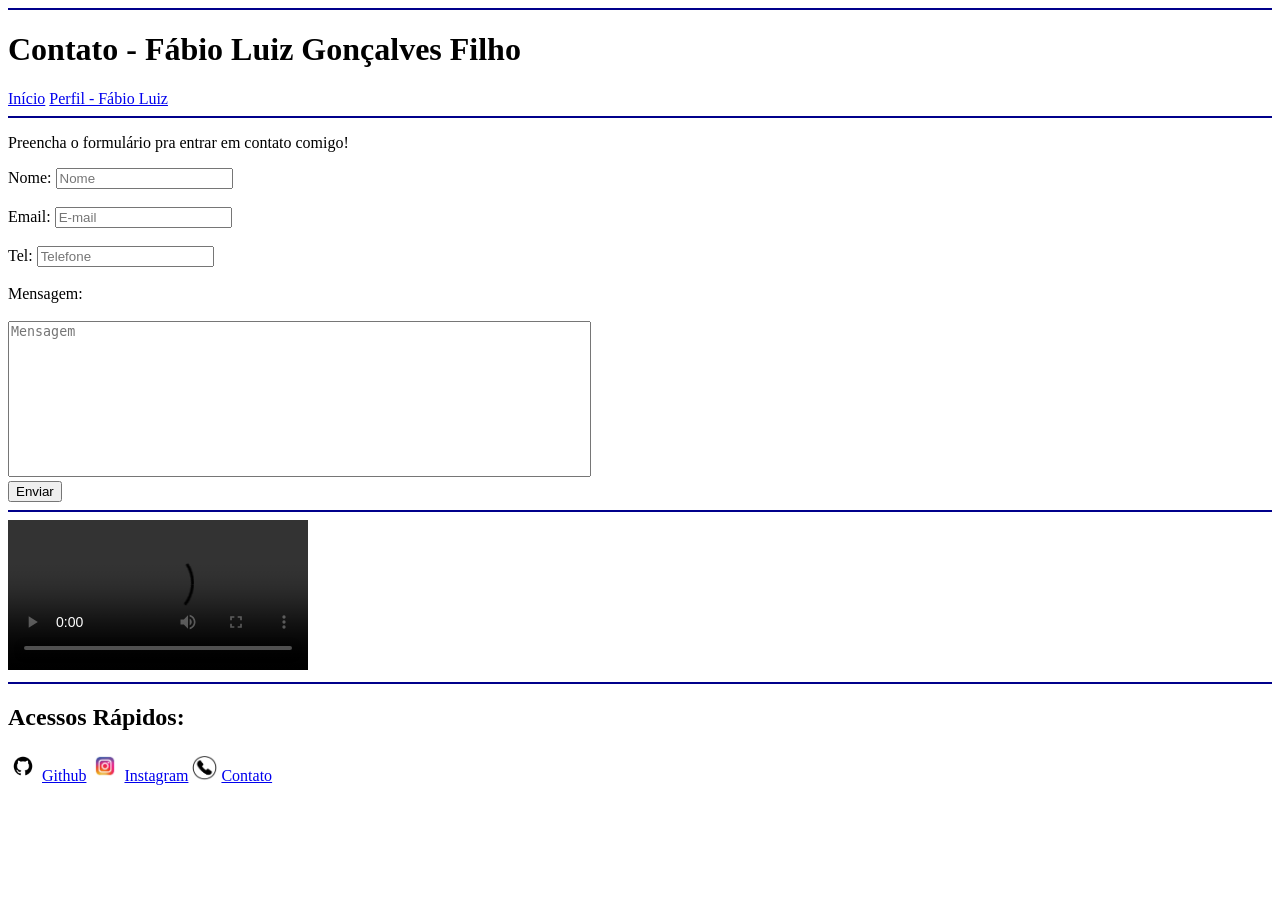
==== css/index.html @ 5f34fa26 "deploy" ====
<!DOCTYPE html>
<html lang="pt-BR">
<head>
    <meta charset="UTF-8">
    <meta name="viewport" content="width=device-width, initial-scale=1.0">
    <title>Contato - Fábio Luiz</title>
</head>
<body>

    <hr color="#00008B">

    <header>
        <h1>Contato - Fábio Luiz Gonçalves Filho</h1>
        <nav>
            <a href="main_page.html">Início</a>
            <a href="fabio_page.html">Perfil - Fábio Luiz</a>
        </nav>
    </header>

    <hr color="#00008B">

    <main>
        <section id="formulario">
            <form action="https://api.web3forms.com/submit" method="POST">
                <p>Preencha o formulário pra entrar em contato comigo!</p>
                <input type="hidden" name="access_key" value="16d1b1ac-d633-4411-8534-31f36dd0b43a">

                <label for="nome">Nome:</label>
                <input type="text" name="nome" placeholder="Nome" required> <br><br>

                <label for="email">Email: </label>
                <input type="email" name="email" placeholder="E-mail" required> <br><br>

                <label for="telefone">Tel: </label>
                <input type="tel" name="telefone" placeholder="Telefone"> <br><br>

                <label for="mensagem">Mensagem:</label><br><br>
                <textarea id="mensagem" name="mensagem" placeholder="Mensagem" style="resize: none;" cols="70" rows="10" required></textarea><br>

                <input type="hidden" name="_captcha" value="false">

                <button>Enviar</button>
            </form> 
        </section>
    </main>

    <hr color="#00008B">

    <video  
        controls
        width="auto"
        height="auto"
        autoplay
        loop
    >
        <source src="assets/leekspin.mp4" type="video/mp4">
        <p>
            Your browser doesn't support HTML video. Here is a
            <a href="rabbit320.webm">link to the video</a> instead.
        </p>
    </video>
    
    <hr color="#00008B">

    <footer>
        <h2>Acessos Rápidos:</h2>
        <nav>
            <img src="./assets/Logo_git.png" alt="Logo do GitHub" width="30px">
            <a href="https://github.com/lugon-hex" target="_blank">Github</a>
            
            <img src="./assets/Logo_instagram.webp" alt="Logo do Instagram" width="30px">
            <a href="main_page.html" target="_blank">Instagram</a>
            
            <img src="./assets/Logo_contato.png" alt="Logo do Contato" width="25px">
            <a href="fabio_contato.html" target="_blank">Contato</a>
        </nav>
    </footer>



</body>
</html>
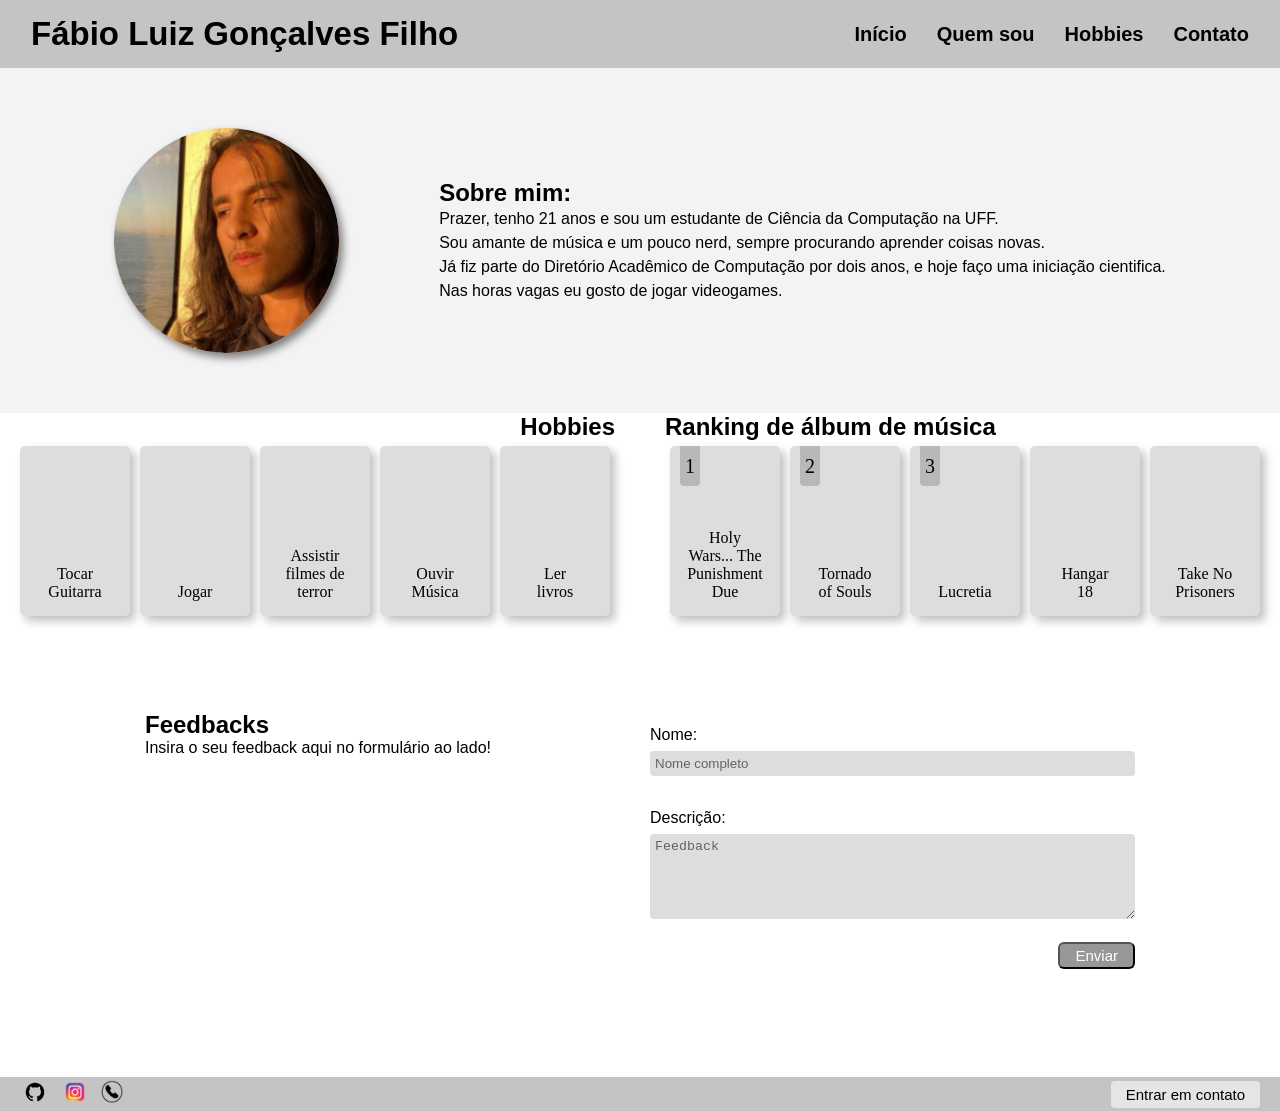
==== commit 6929e2a9: "fix: css/index.html no arq errado kkk" ====
--- a/css/index.html
+++ b/css/index.html
@@ -3,80 +3,123 @@
 <head>
     <meta charset="UTF-8">
     <meta name="viewport" content="width=device-width, initial-scale=1.0">
-    <title>Contato - Fábio Luiz</title>
+    <link rel="stylesheet" href="styles/style.css">
+    <link href="https://fonts.googleapis.com/css2?family=Inter:wght@400;700&display=swap" rel="stylesheet">
+    <title>Perfil-Fábio Luiz</title>
 </head>
 <body>
+    
+    <header>
+        <h1>Fábio Luiz Gonçalves Filho</h1>
 
-    <hr color="#00008B">
+        <input type="checkbox" id="menu-toggle">
 
-    <header>
-        <h1>Contato - Fábio Luiz Gonçalves Filho</h1>
+        <label for="menu-toggle" class="menu-icon">
+            ☰
+        </label>
+        
         <nav>
             <a href="main_page.html">Início</a>
-            <a href="fabio_page.html">Perfil - Fábio Luiz</a>
+            <a href="#sobre-mim">Quem sou</a>
+            <a href="#hobbies">Hobbies</a>
+            <a href="#feedback-form">Contato</a>
         </nav>
     </header>
 
-    <hr color="#00008B">
+    <main>
 
-    <main>
-        <section id="formulario">
-            <form action="https://api.web3forms.com/submit" method="POST">
-                <p>Preencha o formulário pra entrar em contato comigo!</p>
-                <input type="hidden" name="access_key" value="16d1b1ac-d633-4411-8534-31f36dd0b43a">
+        <section id="sobre-mim">
 
-                <label for="nome">Nome:</label>
-                <input type="text" name="nome" placeholder="Nome" required> <br><br>
+            <img src="assets/Foto_fabio.jpg" alt="Fábio Luiz" class="foto-perfil">
+            
+            <article>
+                <h2>Sobre mim:</h2>
+                <p>
+                    Prazer, tenho 21 anos e sou um estudante de Ciência da Computação na UFF. <br>
+                    Sou amante de música e um pouco nerd, sempre procurando aprender coisas novas. <br> 
+                    Já fiz parte do Diretório Acadêmico de Computação por dois anos, e hoje faço uma iniciação cientifica. <br>
+                    Nas horas vagas eu gosto de jogar videogames. <br>
+                </p>
+            </article>
 
-                <label for="email">Email: </label>
-                <input type="email" name="email" placeholder="E-mail" required> <br><br>
+        </section>
 
-                <label for="telefone">Tel: </label>
-                <input type="tel" name="telefone" placeholder="Telefone"> <br><br>
+        <section id="hobbies">
+            
+            <div class="hobby-container">
+                <div class="card-container">
+                    <h2>Hobbies</h2>
+                    <ul>
+                        <li>Tocar Guitarra</li>
+                        <li>Jogar</li>
+                        <li>Assistir filmes de terror</li>
+                        <li>Ouvir Música</li>
+                        <li>Ler livros</li>
+                    </ul>
+                </div>
+        
+                <div class="card-container">
+                    <h2>Ranking de álbum de música</h2>
 
-                <label for="mensagem">Mensagem:</label><br><br>
-                <textarea id="mensagem" name="mensagem" placeholder="Mensagem" style="resize: none;" cols="70" rows="10" required></textarea><br>
+                    <ol>
+                        <li>Holy Wars... The Punishment Due</li>
+                        <li>Tornado of Souls</li>
+                        <li>Lucretia</li>
+                        <li>Hangar 18</li>
+                        <li>Take No Prisoners</li>
+                    </ol>
 
-                <input type="hidden" name="_captcha" value="false">
+                </div>
 
-                <button>Enviar</button>
-            </form> 
+            </div>
         </section>
+
+        <section id="feedback-form">
+            <div id="form-container">
+                <div>
+                    <h2>Feedbacks</h2>
+                    <p>Insira o seu feedback aqui no formulário ao lado!</p>
+                </div>
+
+                <form action="https://api.web3forms.com/submit" method="POST">
+
+                    <input type="hidden" name="access_key" value="16d1b1ac-d633-4411-8534-31f36dd0b43a">
+                    <p>Nome:</p>
+                    <input type="text" name="name" id="form_name" placeholder="Nome completo" size="50"><br>
+                    <p>Descrição:</p>
+                    <textarea name="feedback_text" id="feedback_input" placeholder="Feedback" rows="5" cols="50"></textarea><br>
+                    <input type="hidden" name="_captcha" value="false">
+
+                    <button>Enviar</button><br>
+                </form>
+            </div>
+        </section>
+
     </main>
 
-    <hr color="#00008B">
-
-    <video  
-        controls
-        width="auto"
-        height="auto"
-        autoplay
-        loop
-    >
-        <source src="assets/leekspin.mp4" type="video/mp4">
-        <p>
-            Your browser doesn't support HTML video. Here is a
-            <a href="rabbit320.webm">link to the video</a> instead.
-        </p>
-    </video>
-    
-    <hr color="#00008B">
 
     <footer>
-        <h2>Acessos Rápidos:</h2>
         <nav>
-            <img src="./assets/Logo_git.png" alt="Logo do GitHub" width="30px">
-            <a href="https://github.com/lugon-hex" target="_blank">Github</a>
-            
-            <img src="./assets/Logo_instagram.webp" alt="Logo do Instagram" width="30px">
-            <a href="main_page.html" target="_blank">Instagram</a>
-            
-            <img src="./assets/Logo_contato.png" alt="Logo do Contato" width="25px">
-            <a href="fabio_contato.html" target="_blank">Contato</a>
+            <div>
+                
+                <a href="https://github.com/lugon-hex" target="_blank">
+                    <img src="./assets/Logo_git.png" alt="Logo do GitHub">
+                </a>
+                
+                
+                <a href="main_page.html" target="_blank">
+                    <img src="./assets/Logo_instagram.webp" alt="Logo do Instagram">
+                </a>
+
+                <a href="fabio_contato.html" target="_blank">
+                    <img src="./assets/Logo_contato.png" alt="Logo do Contato">
+                </a>
+
+            </div>
+
+            <a href="fabio_contato.html">Entrar em contato</a>
         </nav>
+
     </footer>
-
-
-
 </body>
-</html>+</html>
--- a/css/styles/style.css
+++ b/css/styles/style.css
@@ -0,0 +1,406 @@
+
+@import url('https://fonts.googleapis.com/css2?family=Inter:wght@400;600&display=swap');
+
+*{
+    padding: 0;
+    margin: 0;
+    box-sizing: border-box;
+}
+
+
+
+body {
+    font-family: "Inter", "Verdana", sans-serif;
+    font-weight: normal;
+}
+
+a {
+    text-decoration: none;
+}
+
+/* ---------------------HEADER------------------------------------------ */
+
+header {
+    background-color: rgb(196, 196, 196);
+    height: 68px;
+    display: flex;
+    justify-content: space-between;
+    align-items: center;
+    padding: 15px 30px 15px 30px;
+    box-shadow: 0 2px 5px rgba(0, 0, 0, 0.2);
+    border: 1px solid rgb(196, 196, 196);
+}
+
+header h1 {
+    font-size: 33px;
+}
+
+header nav {
+    display: flex;
+    flex-direction: row;
+    gap: 30px;
+}
+
+header nav a {
+    text-decoration: none;
+    color: black;
+    font-weight: bold;
+    font-size: 20px;
+}
+
+nav a:hover {
+    color: #555;
+}
+
+
+/*-------------------------------------------SOBRE MIM-----------------------------------------------------*/
+
+
+#sobre-mim {
+    display: flex;
+    align-items: center;
+    gap: 100px;
+    padding: 60px;
+    background-color: rgb(243, 243, 243);
+    justify-content: center;
+    font-family: 'Inter', sans-serif;
+}
+
+.foto-perfil{
+    width: 225px;
+    height: 225px;
+    background-color: rbg(223,223,223);
+    border-radius: 50%;
+    flex-shrink: 0;
+    box-shadow: 4px 5px 8px 0px #7B7B7B;
+    object-fit: cover;
+    color: #000;
+}
+
+#sobre-mim article h2{
+    font-size: 24px;
+}
+
+#sobre-mim article p {
+    font-size: 16px;
+    line-height: 1.5;
+    margin: 0;
+}
+
+.foto-perfil:hover{
+    box-shadow: 4px 5px 8px 4px #6d6d6d;
+}
+
+
+#menu-toggle {
+    display: none;
+}
+
+.menu-icon {
+    display: none;
+    font-size: 30px;
+    cursor: pointer;
+}
+
+
+/*---------------------------Hobbies------------------------*/
+
+#hobbies{
+    display: flex;
+    justify-content: center;
+}
+
+.hobby-container {
+    display: grid;
+    grid-template-columns: repeat(2, 1fr);
+    gap: 50px;
+    align-items: center;
+    justify-content: center;
+    width: fit-content;
+}
+
+.card-container ol, .card-container ul {
+    display: flex;
+    flex-direction: row;
+    /**width: max-content;*/
+}
+
+.card-container li {
+    width: 110px;
+    height: 170px;
+    background-color: #ddd;
+    border-radius: 5px;
+    box-shadow: 5px 5px 10px rgba(0, 0, 0, 0.25);
+
+    display: flex;
+    justify-content: center;
+    align-items: flex-end;
+
+    padding: 5px 25px 15px 25px;
+    text-align: center;
+    font-family: "Comic Sans MS", cursive;
+
+    margin: 5px;
+    position: relative;
+}
+
+.card-container ol {
+    padding-left: 0px;
+}
+
+.card-container:first-child h2 {
+    text-align: right;
+}
+
+.card-container ol li{
+    counter-increment: list-item;
+}
+
+.card-container li:hover{
+    box-shadow: 4px 5px 8px 1px #6d6d6d;
+}
+
+.card-container ol li::before {
+    content: counter(list-item); 
+    
+    position: absolute;
+    top: 0; 
+    left: 10px;
+    
+    width: 20px;
+    height: 40px;
+    background-color: #b8b8b8;
+    
+    border-bottom-left-radius: 4px;
+    border-bottom-right-radius: 4px;
+    
+    display: flex;
+    align-items: center;
+    justify-content: center;
+
+    font-size: 20px;
+}
+
+.card-container ol li:nth-child(n+4)::before {
+    display: none;
+}
+
+/*-----------------------------FEEDBACK----------------------------------------*/
+
+#feedback-form {
+    display: flex;
+    flex-direction: column;
+    gap: 30px;
+    padding: 40px 20px;
+}
+
+#form-container {
+    box-sizing: border-box;
+    display: grid;
+    grid-template-columns: repeat(2, 1fr);
+    gap: 20px;
+    justify-content: center;
+    margin: 50px 125px;
+}
+
+form {
+    display: flex;
+    flex-direction: column;
+}
+
+
+form input, textarea{
+    background-color: rgb(221,221,221);
+    border-radius: 4px;
+    width: 100%; 
+    height: fit-content;
+    border: 0px;   
+    padding: 5px;    
+}
+
+
+form input::placeholder,
+form textarea::placeholder {
+    color: #656363;
+    opacity: 1;
+}
+
+form button{
+    background-color: rgb(151,151,151);
+    color: #fff;
+    border-radius: 6px;
+    padding: 3px 15px 3px 15px;
+    font-size: 15px;
+    margin-top: 5px;
+    align-self: flex-end;
+}
+
+form p{
+    margin: 15px 0px 7px 0px;
+}
+
+
+/*------------------FOOTER----------------------*/
+
+footer{
+    background-color: rgb(196, 196, 196);
+}
+
+footer nav{
+    display: flex;
+    justify-content: space-between;
+    margin: 0 20px;
+    align-items: center;
+}
+
+footer nav div{
+    display: flex;
+    align-items: center;
+    gap: 10px;
+}
+
+footer img {
+    width: 30px;
+    height: 30px;
+    object-fit: contain;
+}
+
+footer img[alt="Logo do Contato"] {
+    width: 24px;
+    height: 24px;
+}
+
+footer nav > a {
+    color: #000;
+    background-color: #e5e5e5;    
+    border-radius: 4px;
+    font-size: 15px;
+    padding: 5px 15px 5px 15px;
+}
+
+/*------------------RESPONSIVIDADE-----------------------*/
+
+@media (max-width: 1024px) {
+    .hobby-container {
+        grid-template-columns: 1fr;
+        width: 100%;
+        padding: 0 30px;
+    }
+
+    .card-container {
+        width: 100%;
+    }
+
+    .card-container ol,
+    .card-container ul {
+        justify-content: center;
+    }
+
+    .card-container li {
+        width: 110px;
+    }
+
+    .card-container h2, .card-container h2:first-child {
+        text-align: center;
+    }
+
+}
+
+
+@media (max-width: 768px) {
+
+    /*--------------------HEADER--------------*/
+    header {
+        height: auto;
+        flex-direction: row;
+        gap: 15px;
+        flex-wrap: wrap;
+        padding: 15px;
+    }
+
+    header h1 {
+        font-size: 20px;
+    }
+
+    .menu-icon {
+        display: block;
+    }
+
+    header nav {
+        display: none;
+        width: 100%;
+        flex-direction: column;
+        margin-top: 15px;
+        gap: 15px;
+        text-align: left;
+    }
+
+    #menu-toggle:checked + .menu-icon + nav {
+        display: flex;
+    }
+
+    /*-----------------SOBRE MIM-------------------*/
+    #sobre-mim {
+        flex-direction: column;
+        text-align:left;
+        gap: 30px;
+        padding: 40px 20px;
+    }
+
+    /*----------------HOBBIES------------------*/
+
+    #hobbies {
+        padding: 40px 20px;
+    }
+
+    .hobby-container {
+        grid-template-columns: 1fr;
+        width: 100%;
+        padding: 0 20px;
+    }
+
+    .card-container:first-child h2 {
+        text-align: left;
+    }
+
+    .card-container {
+        width: 100%;
+    }
+
+    .card-container ol,
+    .card-container ul {
+        flex-direction: column;
+        width: 100%;
+        gap: 15px;
+    }
+
+    .card-container li {
+        width: 100%;
+        /*max-width: 300px;*/
+    }
+
+    /*-------------------FORM----------------------*/
+
+    #feedback-form {
+        display: flex;
+        flex-direction: column;
+        text-align: left;
+        gap: 30px;
+        padding: 40px 20px;
+    }
+
+
+    #form-container {
+        grid-template-columns: 1fr;
+        margin: 30px 20px;
+        box-sizing: border-box;
+    }
+
+
+    /*--------------------FOOTER------------------------*/
+    footer nav {
+        flex-direction: column-reverse;
+        gap: 20px;
+        padding: 15px;
+    }
+}
